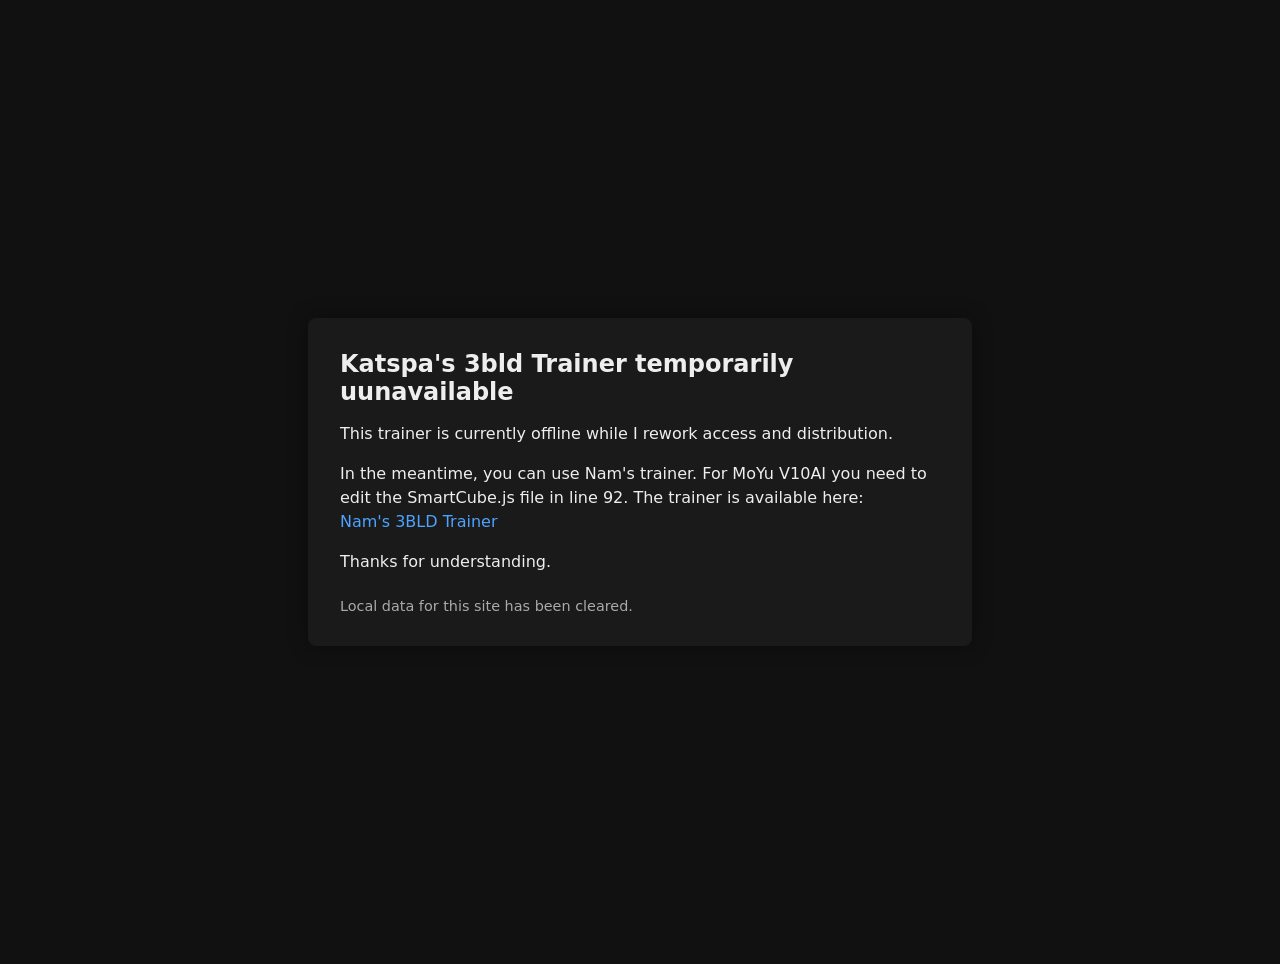
==== main.html @ bf5858d8 "init" ====
<!DOCTYPE html>
<html lang="en">
<head>
  <meta charset="UTF-8" />
  <title>Katspa's 3bld Trainer – Temporarily Unavailable</title>
  <meta name="viewport" content="width=device-width, initial-scale=1" />
  <style>
    body {
      font-family: system-ui, sans-serif;
      background: #111;
      color: #eee;
      margin: 0;
      padding: 2rem;
      display: flex;
      min-height: 100vh;
      align-items: center;
      justify-content: center;
    }

    .box {
      max-width: 600px;
      background: #1a1a1a;
      padding: 2rem;
      border-radius: 8px;
      box-shadow: 0 0 20px rgba(0,0,0,0.4);
    }

    h1 {
      margin-top: 0;
      font-size: 1.5rem;
    }

    p {
      line-height: 1.5;
    }

    a {
      color: #4da3ff;
      text-decoration: none;
    }

    a:hover {
      text-decoration: underline;
    }

    .small {
      color: #aaa;
      font-size: 0.9rem;
      margin-top: 1.5rem;
    }
  </style>
</head>
<body>
  <div class="box">
    <h1>Katspa's 3bld Trainer temporarily uunavailable</h1>

    <p>
      This trainer is currently offline while I rework access and distribution.
    </p>

    <p>
      In the meantime, you can use Nam's trainer. For MoYu V10AI you need to edit the SmartCube.js file in line 92.
      The trainer is available here:
      <br />
      <a href="https://namisama269.github.io/3BLD-Alg-Trainer/R" target="_blank" rel="noopener">
        Nam's 3BLD Trainer
      </a>
    </p>

    <p>
      Thanks for understanding.
    </p>

    <div class="small">
      Local data for this site has been cleared.
    </div>
  </div>

  <script>
    (function clearStorage() {
      try {
        localStorage.clear();
        sessionStorage.clear();

        if (window.indexedDB && indexedDB.databases) {
          indexedDB.databases().then(dbs => {
            dbs.forEach(db => {
              if (db.name) {
                indexedDB.deleteDatabase(db.name);
              }
            });
          });
        }
      } catch (e) {
        console.warn("Storage cleanup failed:", e);
      }
    })();
  </script>
</body>
</html>
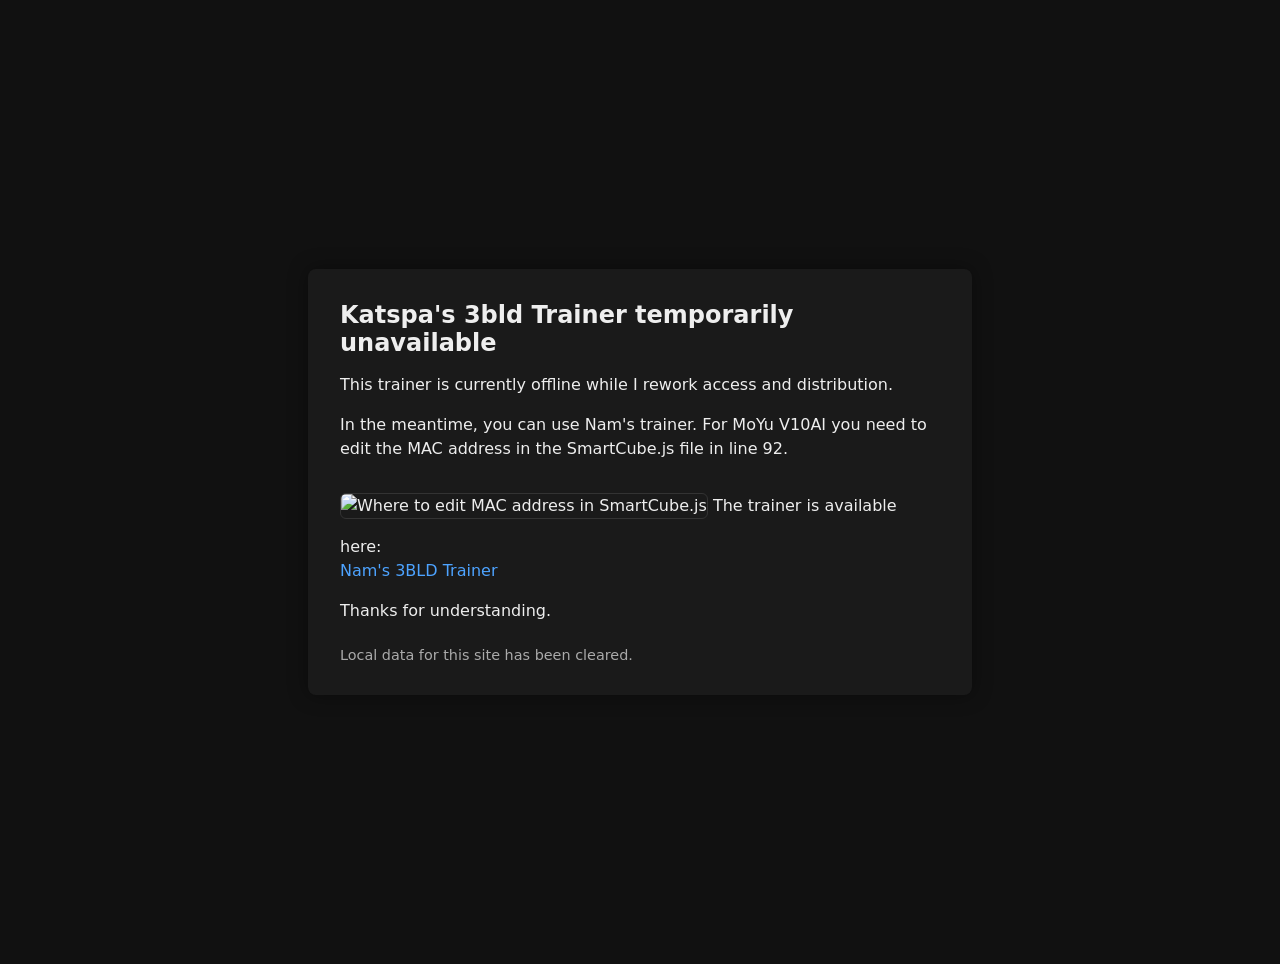
==== commit 868bd367: "add mac edit guide" ====
--- a/main.html
+++ b/main.html
@@ -48,18 +48,32 @@
       font-size: 0.9rem;
       margin-top: 1.5rem;
     }
+
+    img.guide {
+      max-width: 100%;
+      border-radius: 6px;
+      margin: 1rem 0;
+      border: 1px solid #333;
+    }
   </style>
 </head>
 <body>
   <div class="box">
-    <h1>Katspa's 3bld Trainer temporarily uunavailable</h1>
+    <h1>Katspa's 3bld Trainer temporarily unavailable</h1>
 
     <p>
       This trainer is currently offline while I rework access and distribution.
     </p>
 
     <p>
-      In the meantime, you can use Nam's trainer. For MoYu V10AI you need to edit the SmartCube.js file in line 92.
+      In the meantime, you can use Nam's trainer. For MoYu V10AI you need to edit the MAC address in the SmartCube.js file in line 92.
+    <p>
+
+    <img
+      src="assets/mac-edit.png"
+      alt="Where to edit MAC address in SmartCube.js"
+      class="guide"
+    />
       The trainer is available here:
       <br />
       <a href="https://namisama269.github.io/3BLD-Alg-Trainer/R" target="_blank" rel="noopener">
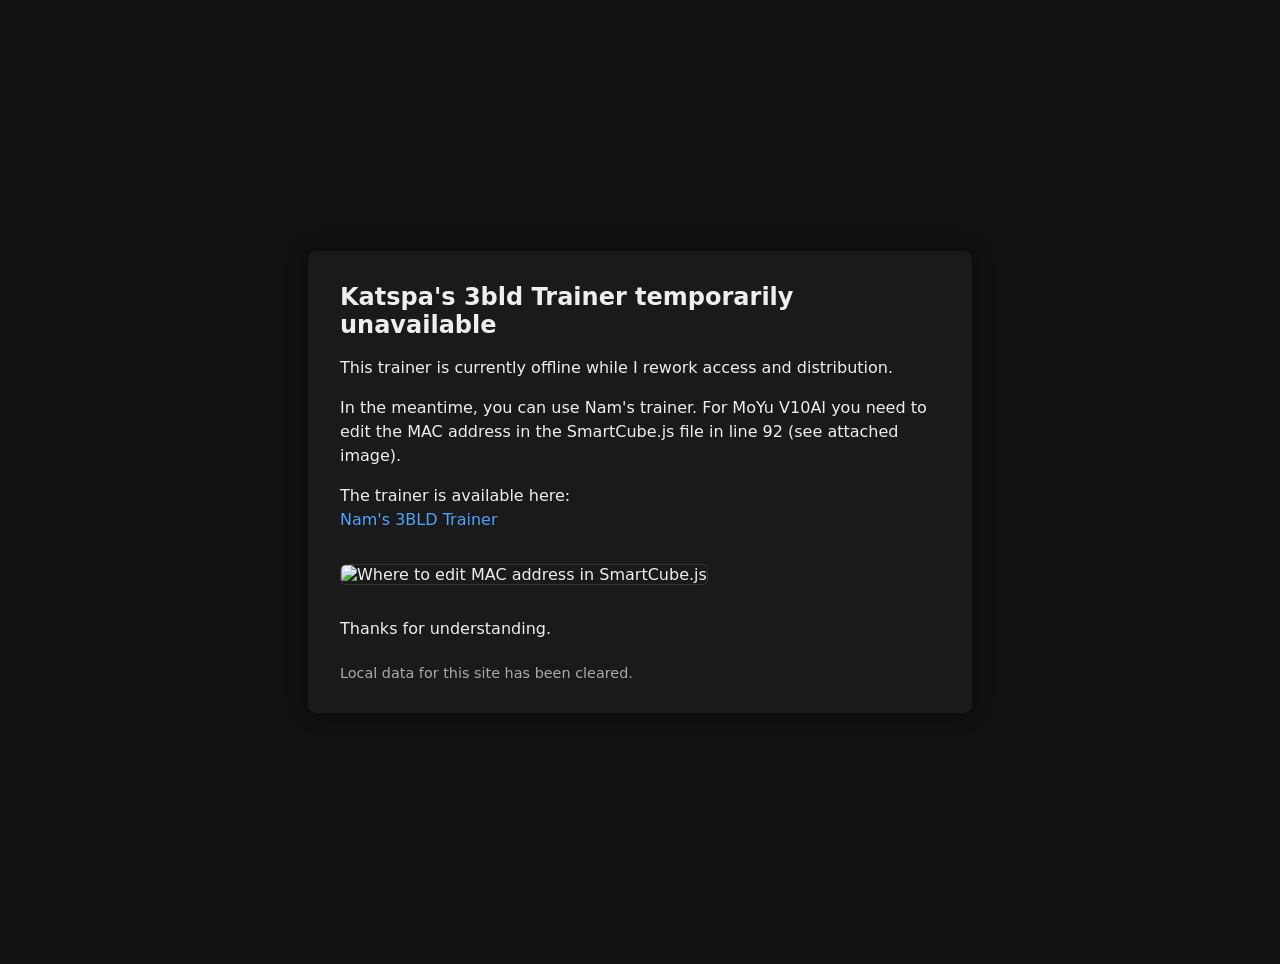
==== commit f87f545a: "move the image" ====
--- a/main.html
+++ b/main.html
@@ -66,20 +66,22 @@
     </p>
 
     <p>
-      In the meantime, you can use Nam's trainer. For MoYu V10AI you need to edit the MAC address in the SmartCube.js file in line 92.
+      In the meantime, you can use Nam's trainer. 
+      For MoYu V10AI you need to edit the MAC address in the SmartCube.js file in line 92 (see attached image).
     <p>
+      The trainer is available here:
+      <br />
+      <a href="https://namisama269.github.io/3BLD-Alg-Trainer/R" target="_blank" rel="noopener">
+        Nam's 3BLD Trainer
+      </a>
+    </p>
+
 
     <img
       src="assets/mac-edit.png"
       alt="Where to edit MAC address in SmartCube.js"
       class="guide"
     />
-      The trainer is available here:
-      <br />
-      <a href="https://namisama269.github.io/3BLD-Alg-Trainer/R" target="_blank" rel="noopener">
-        Nam's 3BLD Trainer
-      </a>
-    </p>
 
     <p>
       Thanks for understanding.
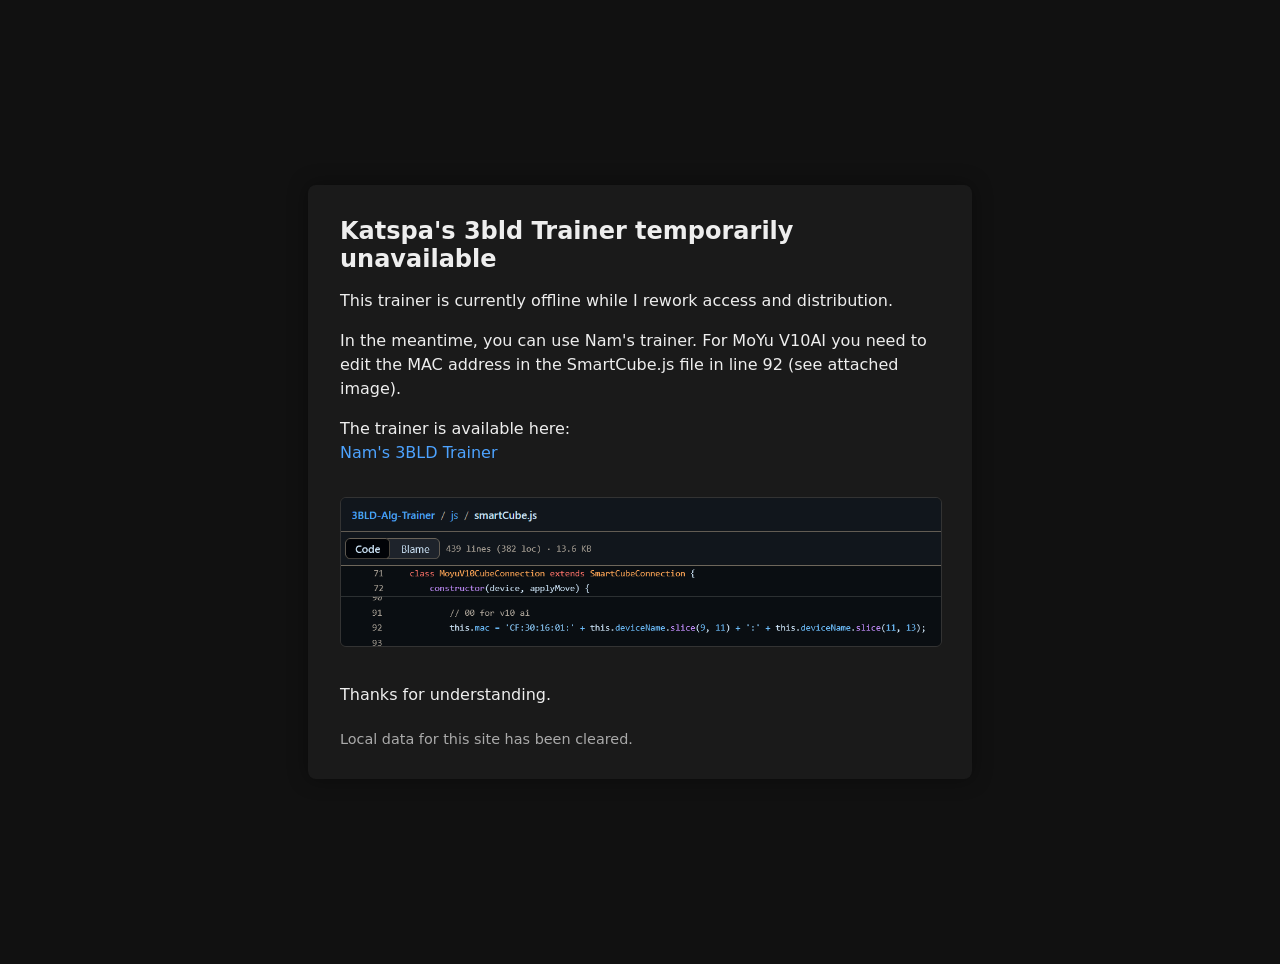
==== commit 0c2b9a73: "update image id" ====
--- a/main.html
+++ b/main.html
@@ -78,7 +78,7 @@
 
 
     <img
-      src="assets/mac-edit.png"
+      src="assets/mac_edit.png"
       alt="Where to edit MAC address in SmartCube.js"
       class="guide"
     />
